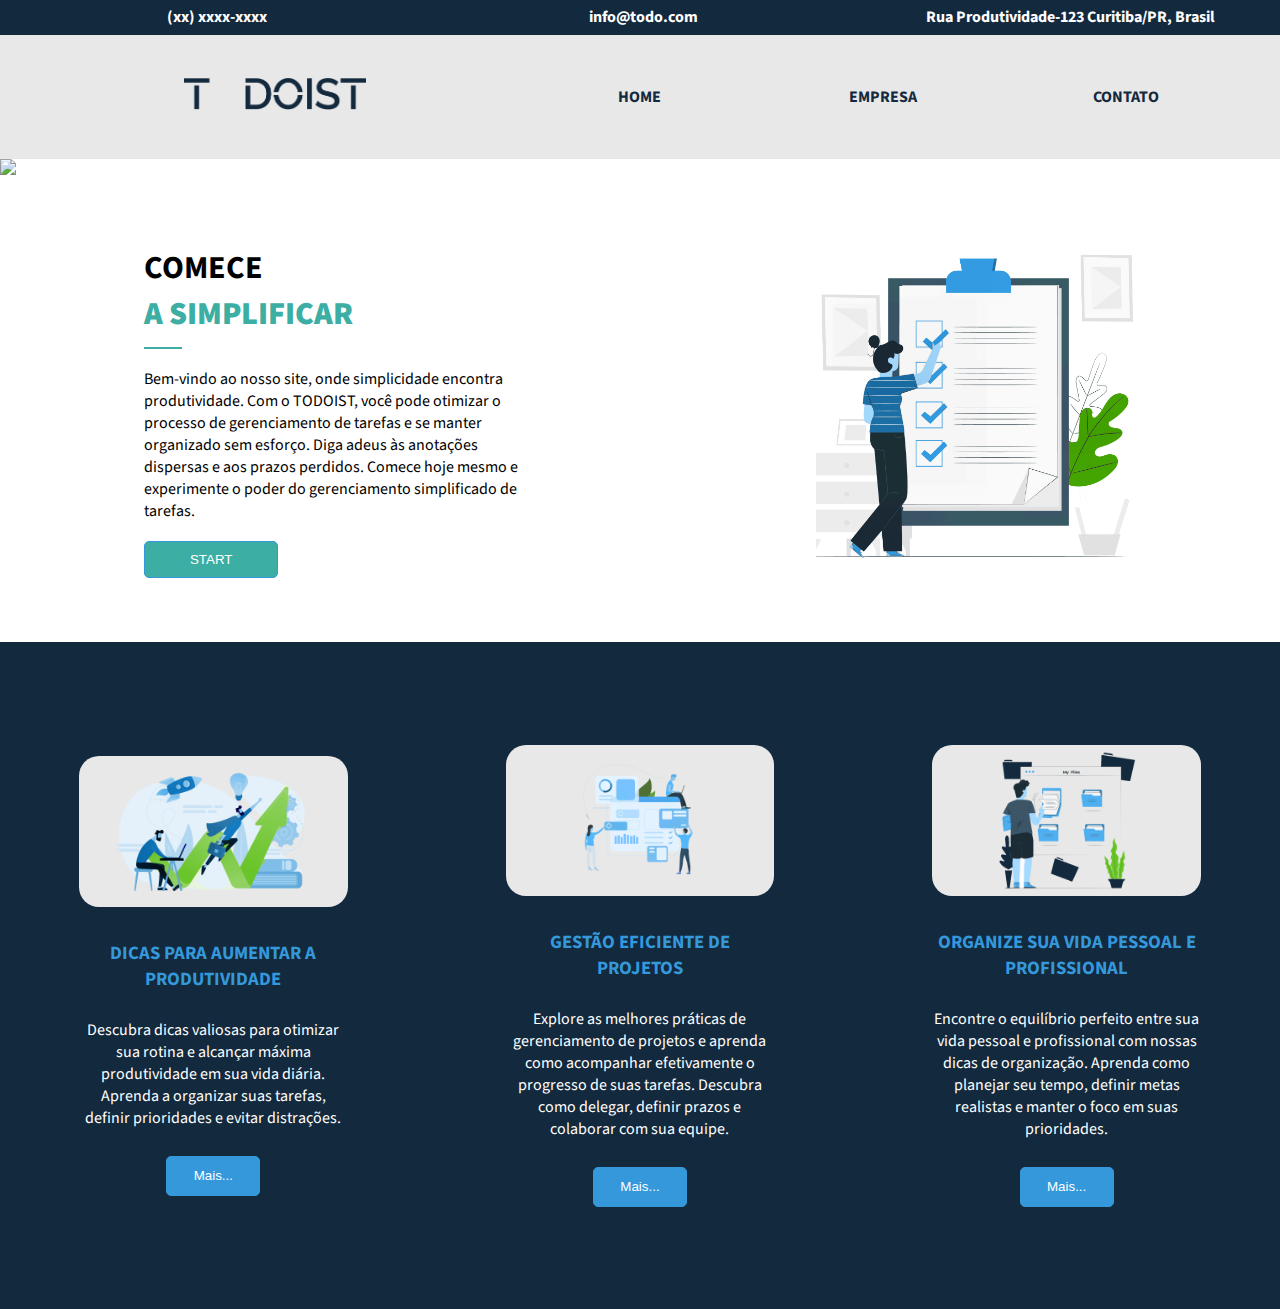
==== public/index.html @ 7683a64b "Tradução e ajuste na navbar" ====
<!DOCTYPE html>
<html lang="en">
<head>

    <meta charset="UTF-8">
    <meta http-equiv="X-UA-Compatible" content="IE=edge">
    <meta name="viewport" content="width=device-width, initial-scale=1.0">

    <script type="module" src="https://unpkg.com/ionicons@7.1.0/dist/ionicons/ionicons.esm.js"></script>
    <script nomodule src="https://unpkg.com/ionicons@7.1.0/dist/ionicons/ionicons.js"></script>
    <script src="../js/server.js"></script>

    <link rel="stylesheet" href="https://cdnjs.cloudflare.com/ajax/libs/animate.css/4.1.1/animate.min.css"/>    
    <link rel="icon" href="../img/favicon.png">
    <link rel="stylesheet" href="../css/style.css">

    <title>TODOIST</title>
</head>
<body>
    <header>
        <nav class="navbar">
            <div class="container">
                <div class="top">
                    <a href="#"><ion-icon name="call"></ion-icon>&nbsp;(xx) xxxx-xxxx</a>
                </div>
                <div class="top">
                    <a href="#"><ion-icon name="mail-outline"></ion-icon>&nbsp;info@todo.com</a>
                </div>
                <div class="top">
                    <a href="#"><ion-icon name="location"></ion-icon>&nbsp;Rua Produtividade-123 Curitiba/PR, Brasil</a>
                </div>
            </div>
            <div class="container-nav">
                <div class="show-top-nav">
                    <ion-icon name="menu"></ion-icon>
                </div>
                <div class="nav-logo-div">
                    <a href="#">
                        <img class="nav-logo" src="../img/empty-logo.png">
                    </a>
                    <ion-icon class="logo-icon animate__animated animate__bounceIn" name="checkmark-circle-outline">
                </div>
                <div class="top-nav"><a href="#">HOME</a></div>
                <div class="top-nav"><a href="#">EMPRESA</a></div>
                <div class="top-nav "><a href="#">CONTATO</a></div>
            </div>
        </nav>
    </header>
    <main class="main-content">
        <section class="first-section">
            <img class="first-section-img" src="img/first-section-img.png">
        </section>
        <section class="mid-section">
            <div class="mid-container">
                <div class="container-content">
                    <div class="mid-title">
                        <h1 class="animate__flip">COMECE <br/><b class="bold">A SIMPLIFICAR</h1></b>
                        <hr class="mid-line"/>
                    </div>
                    <div class="mid-text">
                        Bem-vindo ao nosso site, onde simplicidade encontra produtividade. 
                        Com o TODOIST, você pode otimizar o processo de gerenciamento de tarefas e se manter organizado sem esforço. 
                        Diga adeus às anotações dispersas e aos prazos perdidos. 
                        Comece hoje mesmo e experimente o poder do gerenciamento simplificado de tarefas.
                    </div>
                    <div class="mid-button">
                        <a href="#"><button target="_blank" class="start-button"><ion-icon class="start-icon" name="checkmark-circle-outline"></ion-icon>START</button></a>
                    </div>
                </div>
                <div class="mid-img">
                    <img class="mid-section-img" src="../img/mid-section-img.png">
                </div>
            </div>
        </section>
        <section class="footer">
            <div class="container-footer">
                <div class="footer-content">
                    <div class="footer-img">
                        <img class="image-content" src="../img/boost.png" >
                    </div>
                    <div class="footer-title">
                        <h3>DICAS PARA AUMENTAR A PRODUTIVIDADE</h3>
                    </div>
                    <div class="footer-text">
                        Descubra dicas valiosas para otimizar sua rotina e alcançar máxima produtividade em sua vida diária.
                        Aprenda a organizar suas tarefas, definir prioridades e evitar distrações.
                    </div>
                    <div class="footer-button">
                        <a href="#">
                            <button class="more-button">Mais...</button>
                        </a>
                    </div>                </div>
                <div class="footer-content">
                    <div class="footer-img">
                        <img class="image-content" src="../img/manage.png" >
                    </div>
                    <div class="footer-title">
                        <h3>GESTÃO EFICIENTE DE PROJETOS<h3>
                    </div>
                    <div class="footer-text">
                        Explore as melhores práticas de gerenciamento de projetos e aprenda como acompanhar efetivamente o progresso de suas tarefas.
                        Descubra como delegar, definir prazos e colaborar com sua equipe.
                    </div>
                    <div class="footer-button">
                        <a href="#">
                            <button class="more-button">Mais...</button>
                        </a>
                    </div>                </div>
                <div class="footer-content">
                    <div class="footer-img">
                        <img class="image-content" src="../img/organize.png" >
                    </div>
                    <div class="footer-title">
                        <h3>ORGANIZE SUA VIDA PESSOAL E PROFISSIONAL</h3>
                    </div>
                    <div class="footer-text">
                        Encontre o equilíbrio perfeito entre sua vida pessoal e profissional com nossas dicas de organização.
                        Aprenda como planejar seu tempo, definir metas realistas e manter o foco em suas prioridades.
                    </div>
                    <div class="footer-button">
                        <a href="#">
                            <button class="more-button">Mais...</button>
                        </a>
                    </div>
                </div>
            </div>
        </section>
    </main>
    
    
</body>
</html>
---- css/style.css ----
@import url('https://fonts.googleapis.com/css2?family=Source+Sans+Pro:wght@300;700&display=swap');

:root {
    --color-navy-blue: #13293D;
    --color-light-blue: #3CAEA3;
    --accent-blue: #3498db;
    --color-lime-green: #62B726;
    --color-light-gray: #E8E8E8;
    --color-white: #FFFFFF;
    --color-black: #000000;
} 

html {
    font-family: 'Source Sans Pro', sans-serif;
}

* {
    margin: 0;
    padding: 0;
    box-sizing: border-box;
}

a:hover {
    opacity: 70%;
    cursor: pointer;
}

button {
    cursor: pointer;
}

.navbar {
    width: 100%;
    height: auto;
    font-weight: 700;
}

.container {
    background-color: var(--color-navy-blue);
    color: var(--color-white);
    display: flex;
    justify-content: space-around;
    flex-direction: row;
    text-align: center;
    align-items: center;
}

.container a{
    display: flex;
    text-decoration: none;
    color: var(--color-white);
    align-items: center;
}

.top {
    display:flex;
    width: 25%;
    padding: 0.5%;
    display: flex;
    align-items: center;
    justify-content: center;
    text-align: center;
}

.top ion-icon {
    margin-right: 5px;
    font-size: 24px;
}

.show-top-nav {
    display: none;
}

.container-nav {
    color: var(--color-navy-blue);
    display: flex;
    height: auto;
    justify-content: space-around;
    flex-direction: row;
    text-align: center;
    background-color: var(--color-light-gray);
    align-items: center;
    padding: 2.5%;
}

.container-nav a{
    text-decoration: none;
    color: var(--color-navy-blue);
}

.nav-logo-div{
    width:30%;
}

.logo-icon {
    color: var(--color-light-blue);
    position: absolute;
    font-size: 3.3vw; 
    margin-left: -12.7%;
    margin-top: 0.5%;
    transform: translate(0, -50%);
}

.nav-logo {
    width:50%;
    height:auto;
    padding-top: 3%;
    padding-bottom: 3%;
}

.top-nav {
    width: 10%;
}

.first-section {
    width: 100%;
    height:auto;
}

.first-section-img {
    width: 100%;
}

.mid-container {
    display: flex;
    justify-content: space-around;
    align-items: flex-start;
    height: auto;
    padding-top: 5%;
    padding-bottom: 5%;
}

.container-content {
    display: flex;
    flex-direction: column;
    width: 30%;
    height: 50%;
    align-self: center;
}

.mid-title {
    padding-bottom: 5%;
    font-weight: 700;
}

.mid-line {
    border: none; 
    height: 2px; 
    background-color: var(--color-light-blue);
    margin-top: 10px;
    width: 10%;
}
  

.bold {
    color: var(--color-light-blue);
}

.mid-text {
    padding-bottom: 5%;
}

.mid-button {
    width: 100%;
}

.start-button {
    width: 35%;
    border: solid 0.5px var(--accent-blue);
    border-radius: 5px;
    background-color: var(--color-light-blue);
    color: var(--color-white);
    padding: 10px;
    text-align: center;
    position: relative;
}
  
.start-icon {
    position: absolute;
    left: 10px; /* ajuste a posição horizontal conforme necessário */
    top: 50%;
    transform: translateY(-55%);
    font-size: 20px; 
}

.mid-img {
    width: 25%;
    align-self: center;
}

.mid-section-img {
    width: 100%;
}

.container-footer{
    display: flex;
    flex-direction: row;
    background-color: var(--color-navy-blue);
    color: var(--color-white);
    justify-content: space-around;
    align-items: center;
    height: auto;
    padding-top: 5%;
    padding-bottom: 5%;
}

.footer-content {
    width: 25%;
    text-align: center;
    margin: 1%;
    padding: 2%;
}

.footer-img {
    padding-bottom: 10%;
    width: 100%;
}

.image-content {
    width: 100%;
    border-radius: 20px;
}

.footer-title {
    padding-bottom: 10%;
    font-weight: 700;
    color: var(--accent-blue);
    
}

.footer-text {
    padding-bottom: 10%;
}

.footer-button {
    height: 40px;
}

.more-button {
    width: 35%;
    height: 100%;
    border: solid 0.5px var(--accent-blue);
    border-radius: 5px;
    background-color: var(--accent-blue);
    color: var(--color-white);
}

@media (max-width: 750px) {

    .container {
      display:none;
    }

    .container-nav {
        display: flex;
        align-items: center;
        justify-content: center;
    }

    .show-top-nav {
        padding-left:10px;
        padding-right:10px;
        width:10%;
    }

    .nav-logo-div {
        justify-self: center;
        margin-left: 25%;
        margin-right: auto;
    }

    .top-nav {
        display:none;
    }

    .show-top-nav {
        display:inline-flex;
    }

    .mid-container {
        flex-direction: column;
    }

    .mid-text {
        padding-left:15%;
        padding-right:15%;
    }

    .mid-line {
        width: 100%;
    }

    .container-content {
        width: 90%;
        align-items: center;
        justify-content: center;
        text-align: center;
        order: 2;
    }

    .container-footer{ 
        flex-direction: column;
    }

    .footer-content {
        width: 60%;
        padding: 5%;
    }

}
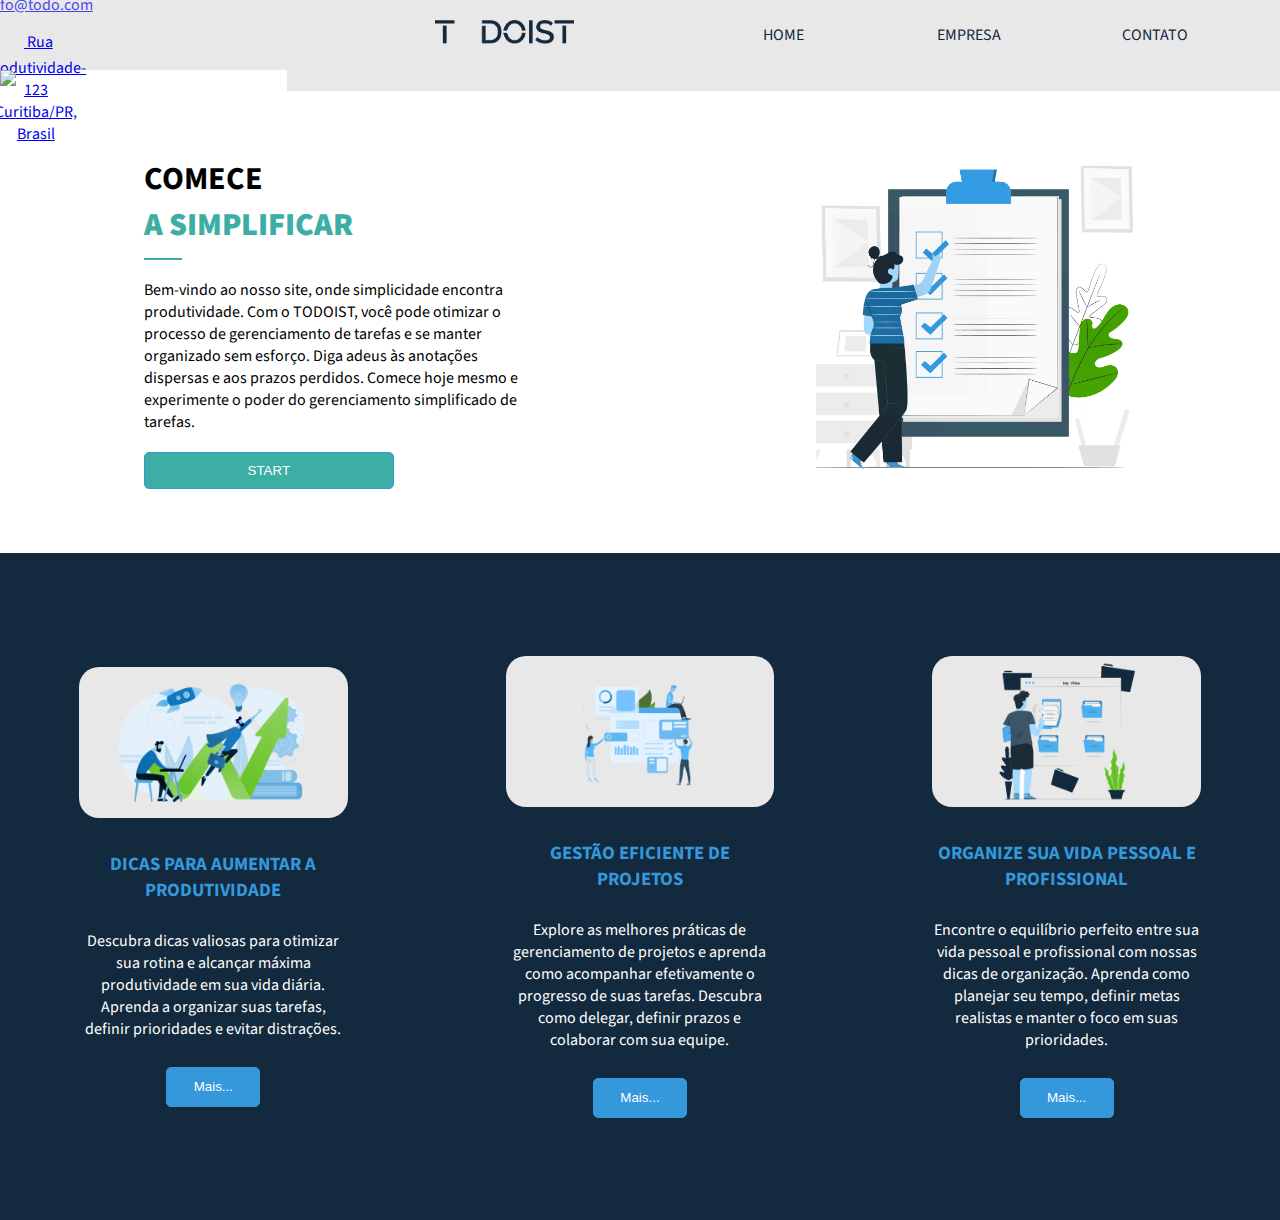
==== commit 9724037e: "adjusts" ====
--- a/public/index.html
+++ b/public/index.html
@@ -1,132 +1,132 @@
-<!DOCTYPE html>
-<html lang="en">
-<head>
-
-    <meta charset="UTF-8">
-    <meta http-equiv="X-UA-Compatible" content="IE=edge">
-    <meta name="viewport" content="width=device-width, initial-scale=1.0">
-
-    <script type="module" src="https://unpkg.com/ionicons@7.1.0/dist/ionicons/ionicons.esm.js"></script>
-    <script nomodule src="https://unpkg.com/ionicons@7.1.0/dist/ionicons/ionicons.js"></script>
-    <script src="../js/server.js"></script>
-
-    <link rel="stylesheet" href="https://cdnjs.cloudflare.com/ajax/libs/animate.css/4.1.1/animate.min.css"/>    
-    <link rel="icon" href="../img/favicon.png">
-    <link rel="stylesheet" href="../css/style.css">
-
-    <title>TODOIST</title>
-</head>
-<body>
-    <header>
-        <nav class="navbar">
-            <div class="container">
-                <div class="top">
-                    <a href="#"><ion-icon name="call"></ion-icon>&nbsp;(xx) xxxx-xxxx</a>
-                </div>
-                <div class="top">
-                    <a href="#"><ion-icon name="mail-outline"></ion-icon>&nbsp;info@todo.com</a>
-                </div>
-                <div class="top">
-                    <a href="#"><ion-icon name="location"></ion-icon>&nbsp;Rua Produtividade-123 Curitiba/PR, Brasil</a>
-                </div>
-            </div>
-            <div class="container-nav">
-                <div class="show-top-nav">
-                    <ion-icon name="menu"></ion-icon>
-                </div>
-                <div class="nav-logo-div">
-                    <a href="#">
-                        <img class="nav-logo" src="../img/empty-logo.png">
-                    </a>
-                    <ion-icon class="logo-icon animate__animated animate__bounceIn" name="checkmark-circle-outline">
-                </div>
-                <div class="top-nav"><a href="#">HOME</a></div>
-                <div class="top-nav"><a href="#">EMPRESA</a></div>
-                <div class="top-nav "><a href="#">CONTATO</a></div>
-            </div>
-        </nav>
-    </header>
-    <main class="main-content">
-        <section class="first-section">
-            <img class="first-section-img" src="img/first-section-img.png">
-        </section>
-        <section class="mid-section">
-            <div class="mid-container">
-                <div class="container-content">
-                    <div class="mid-title">
-                        <h1 class="animate__flip">COMECE <br/><b class="bold">A SIMPLIFICAR</h1></b>
-                        <hr class="mid-line"/>
-                    </div>
-                    <div class="mid-text">
-                        Bem-vindo ao nosso site, onde simplicidade encontra produtividade. 
-                        Com o TODOIST, você pode otimizar o processo de gerenciamento de tarefas e se manter organizado sem esforço. 
-                        Diga adeus às anotações dispersas e aos prazos perdidos. 
-                        Comece hoje mesmo e experimente o poder do gerenciamento simplificado de tarefas.
-                    </div>
-                    <div class="mid-button">
-                        <a href="#"><button target="_blank" class="start-button"><ion-icon class="start-icon" name="checkmark-circle-outline"></ion-icon>START</button></a>
-                    </div>
-                </div>
-                <div class="mid-img">
-                    <img class="mid-section-img" src="../img/mid-section-img.png">
-                </div>
-            </div>
-        </section>
-        <section class="footer">
-            <div class="container-footer">
-                <div class="footer-content">
-                    <div class="footer-img">
-                        <img class="image-content" src="../img/boost.png" >
-                    </div>
-                    <div class="footer-title">
-                        <h3>DICAS PARA AUMENTAR A PRODUTIVIDADE</h3>
-                    </div>
-                    <div class="footer-text">
-                        Descubra dicas valiosas para otimizar sua rotina e alcançar máxima produtividade em sua vida diária.
-                        Aprenda a organizar suas tarefas, definir prioridades e evitar distrações.
-                    </div>
-                    <div class="footer-button">
-                        <a href="#">
-                            <button class="more-button">Mais...</button>
-                        </a>
-                    </div>                </div>
-                <div class="footer-content">
-                    <div class="footer-img">
-                        <img class="image-content" src="../img/manage.png" >
-                    </div>
-                    <div class="footer-title">
-                        <h3>GESTÃO EFICIENTE DE PROJETOS<h3>
-                    </div>
-                    <div class="footer-text">
-                        Explore as melhores práticas de gerenciamento de projetos e aprenda como acompanhar efetivamente o progresso de suas tarefas.
-                        Descubra como delegar, definir prazos e colaborar com sua equipe.
-                    </div>
-                    <div class="footer-button">
-                        <a href="#">
-                            <button class="more-button">Mais...</button>
-                        </a>
-                    </div>                </div>
-                <div class="footer-content">
-                    <div class="footer-img">
-                        <img class="image-content" src="../img/organize.png" >
-                    </div>
-                    <div class="footer-title">
-                        <h3>ORGANIZE SUA VIDA PESSOAL E PROFISSIONAL</h3>
-                    </div>
-                    <div class="footer-text">
-                        Encontre o equilíbrio perfeito entre sua vida pessoal e profissional com nossas dicas de organização.
-                        Aprenda como planejar seu tempo, definir metas realistas e manter o foco em suas prioridades.
-                    </div>
-                    <div class="footer-button">
-                        <a href="#">
-                            <button class="more-button">Mais...</button>
-                        </a>
-                    </div>
-                </div>
-            </div>
-        </section>
-    </main>
-    
-    
-</body>
+<!DOCTYPE html>
+<html lang="en">
+<head>
+
+    <meta charset="UTF-8">
+    <meta http-equiv="X-UA-Compatible" content="IE=edge">
+    <meta name="viewport" content="width=device-width, initial-scale=1.0">
+
+    <script type="module" src="https://unpkg.com/ionicons@7.1.0/dist/ionicons/ionicons.esm.js"></script>
+    <script nomodule src="https://unpkg.com/ionicons@7.1.0/dist/ionicons/ionicons.js"></script>
+    <script src="../js/server.js"></script>
+
+    <link rel="stylesheet" href="https://cdnjs.cloudflare.com/ajax/libs/animate.css/4.1.1/animate.min.css"/>    
+    <link rel="icon" href="../img/favicon.png">
+    <link rel="stylesheet" href="../css/style.css">
+
+    <title>TODOIST</title>
+</head>
+<body>
+    <header>
+        <nav class="navbar">
+            <div class="container">
+                <div class="top">
+                    <a href="#"><ion-icon name="call"></ion-icon>&nbsp;(xx) xxxx-xxxx</a>
+                </div>
+                <div class="top">
+                    <a href="#"><ion-icon name="mail-outline"></ion-icon>&nbsp;info@todo.com</a>
+                </div>
+                <div class="top">
+                    <a href="#"><ion-icon name="location"></ion-icon>&nbsp;Rua Produtividade-123 Curitiba/PR, Brasil</a>
+                </div>
+            </div>
+            <div class="container-nav">
+                <div class="show-top-nav">
+                    <ion-icon name="menu"></ion-icon>
+                </div>
+                <div class="nav-logo-div">
+                    <a href="#">
+                        <img class="nav-logo" src="../img/empty-logo.png">
+                    </a>
+                    <ion-icon class="logo-icon animate__animated animate__bounceIn" name="checkmark-circle-outline">
+                </div>
+                <div class="top-nav"><a href="#">HOME</a></div>
+                <div class="top-nav"><a href="#">EMPRESA</a></div>
+                <div class="top-nav "><a href="#">CONTATO</a></div>
+            </div>
+        </nav>
+    </header>
+    <main class="main-content">
+        <section class="first-section">
+            <img class="first-section-img" src="img/first-section-img.png">
+        </section>
+        <section class="mid-section">
+            <div class="mid-container">
+                <div class="container-content">
+                    <div class="mid-title">
+                        <h1 class="animate__flip">COMECE <br/><b class="bold">A SIMPLIFICAR</h1></b>
+                        <hr class="mid-line"/>
+                    </div>
+                    <div class="mid-text">
+                        Bem-vindo ao nosso site, onde simplicidade encontra produtividade. 
+                        Com o TODOIST, você pode otimizar o processo de gerenciamento de tarefas e se manter organizado sem esforço. 
+                        Diga adeus às anotações dispersas e aos prazos perdidos. 
+                        Comece hoje mesmo e experimente o poder do gerenciamento simplificado de tarefas.
+                    </div>
+                    <div class="mid-button">
+                        <a href="#"><button target="_blank" class="start-button"><ion-icon class="start-icon" name="checkmark-circle-outline"></ion-icon>START</button></a>
+                    </div>
+                </div>
+                <div class="mid-img">
+                    <img class="mid-section-img" src="../img/mid-section-img.png">
+                </div>
+            </div>
+        </section>
+        <section class="footer">
+            <div class="container-footer">
+                <div class="footer-content">
+                    <div class="footer-img">
+                        <img class="image-content" src="../img/boost.png" >
+                    </div>
+                    <div class="footer-title">
+                        <h3>DICAS PARA AUMENTAR A PRODUTIVIDADE</h3>
+                    </div>
+                    <div class="footer-text">
+                        Descubra dicas valiosas para otimizar sua rotina e alcançar máxima produtividade em sua vida diária.
+                        Aprenda a organizar suas tarefas, definir prioridades e evitar distrações.
+                    </div>
+                    <div class="footer-button">
+                        <a href="#">
+                            <button class="more-button">Mais...</button>
+                        </a>
+                    </div>                </div>
+                <div class="footer-content">
+                    <div class="footer-img">
+                        <img class="image-content" src="../img/manage.png" >
+                    </div>
+                    <div class="footer-title">
+                        <h3>GESTÃO EFICIENTE DE PROJETOS<h3>
+                    </div>
+                    <div class="footer-text">
+                        Explore as melhores práticas de gerenciamento de projetos e aprenda como acompanhar efetivamente o progresso de suas tarefas.
+                        Descubra como delegar, definir prazos e colaborar com sua equipe.
+                    </div>
+                    <div class="footer-button">
+                        <a href="#">
+                            <button class="more-button">Mais...</button>
+                        </a>
+                    </div>                </div>
+                <div class="footer-content">
+                    <div class="footer-img">
+                        <img class="image-content" src="../img/organize.png" >
+                    </div>
+                    <div class="footer-title">
+                        <h3>ORGANIZE SUA VIDA PESSOAL E PROFISSIONAL</h3>
+                    </div>
+                    <div class="footer-text">
+                        Encontre o equilíbrio perfeito entre sua vida pessoal e profissional com nossas dicas de organização.
+                        Aprenda como planejar seu tempo, definir metas realistas e manter o foco em suas prioridades.
+                    </div>
+                    <div class="footer-button">
+                        <a href="#">
+                            <button class="more-button">Mais...</button>
+                        </a>
+                    </div>
+                </div>
+            </div>
+        </section>
+    </main>
+    
+    
+</body>
 </html>--- a/css/style.css
+++ b/css/style.css
@@ -1,4 +1,3 @@
-
 @import url('https://fonts.googleapis.com/css2?family=Source+Sans+Pro:wght@300;700&display=swap');
 
 :root {
@@ -9,7 +8,7 @@
     --color-light-gray: #E8E8E8;
     --color-white: #FFFFFF;
     --color-black: #000000;
-} 
+}
 
 html {
     font-family: 'Source Sans Pro', sans-serif;
@@ -21,6 +20,15 @@
     box-sizing: border-box;
 }
 
+input:hover {
+    cursor: pointer;
+}
+
+input[type="search"]::-webkit-search-cancel-button {
+    -webkit-appearance: none;
+
+}
+
 a:hover {
     opacity: 70%;
     cursor: pointer;
@@ -30,13 +38,13 @@
     cursor: pointer;
 }
 
-.navbar {
+.navbar-landing {
     width: 100%;
     height: auto;
     font-weight: 700;
 }
 
-.container {
+.container-landing {
     background-color: var(--color-navy-blue);
     color: var(--color-white);
     display: flex;
@@ -46,7 +54,7 @@
     align-items: center;
 }
 
-.container a{
+.container-landing a {
     display: flex;
     text-decoration: none;
     color: var(--color-white);
@@ -54,7 +62,7 @@
 }
 
 .top {
-    display:flex;
+    display: flex;
     width: 25%;
     padding: 0.5%;
     display: flex;
@@ -84,27 +92,27 @@
     padding: 2.5%;
 }
 
-.container-nav a{
+.container-nav a {
     text-decoration: none;
     color: var(--color-navy-blue);
 }
 
-.nav-logo-div{
-    width:30%;
+.nav-logo-div {
+    width: 30%;
 }
 
 .logo-icon {
     color: var(--color-light-blue);
     position: absolute;
-    font-size: 3.3vw; 
+    font-size: 3.3vw;
     margin-left: -12.7%;
     margin-top: 0.5%;
     transform: translate(0, -50%);
 }
 
 .nav-logo {
-    width:50%;
-    height:auto;
+    width: 50%;
+    height: auto;
     padding-top: 3%;
     padding-bottom: 3%;
 }
@@ -115,7 +123,7 @@
 
 .first-section {
     width: 100%;
-    height:auto;
+    height: auto;
 }
 
 .first-section-img {
@@ -129,6 +137,7 @@
     height: auto;
     padding-top: 5%;
     padding-bottom: 5%;
+    background-color: var(--color-white);
 }
 
 .container-content {
@@ -145,13 +154,13 @@
 }
 
 .mid-line {
-    border: none; 
-    height: 2px; 
+    border: none;
+    height: 2px;
     background-color: var(--color-light-blue);
     margin-top: 10px;
     width: 10%;
 }
-  
+
 
 .bold {
     color: var(--color-light-blue);
@@ -166,7 +175,7 @@
 }
 
 .start-button {
-    width: 35%;
+    width: 65%;
     border: solid 0.5px var(--accent-blue);
     border-radius: 5px;
     background-color: var(--color-light-blue);
@@ -175,13 +184,14 @@
     text-align: center;
     position: relative;
 }
-  
+
 .start-icon {
     position: absolute;
-    left: 10px; /* ajuste a posição horizontal conforme necessário */
+    left: 10px;
+    /* ajuste a posição horizontal conforme necessário */
     top: 50%;
     transform: translateY(-55%);
-    font-size: 20px; 
+    font-size: 20px;
 }
 
 .mid-img {
@@ -193,7 +203,40 @@
     width: 100%;
 }
 
-.container-footer{
+.email-form {
+    width: 70%;
+}
+
+#floatingTextarea {
+    height: 100px;
+    margin-bottom: 10px;
+}
+
+.contact-section {
+    display: flex;
+    justify-content: center;
+    align-items:center;
+    background-color: var(--color-light-gray);
+    padding: 60px;
+}
+
+.contact-title {
+    display: flex;
+    align-items: center;
+    padding: 20px;
+}
+
+.container-email {
+    display: flex;
+    justify-content: space-between;
+}
+
+.item-mail {
+    width: 48%;
+}
+
+
+.container-footer {
     display: flex;
     flex-direction: row;
     background-color: var(--color-navy-blue);
@@ -226,7 +269,7 @@
     padding-bottom: 10%;
     font-weight: 700;
     color: var(--accent-blue);
-    
+
 }
 
 .footer-text {
@@ -246,10 +289,742 @@
     color: var(--color-white);
 }
 
-@media (max-width: 750px) {
-
+.register-page {
+    width: 100%;
+    height: 100vh;
+    overflow-y: hidden;
+    overflow-x: hidden;
+}
+
+.custom-shape-divider-bottom-1684616473 {
+    position: absolute;
+    bottom: 0;
+    left: 0;
+    width: 100%;
+    overflow: hidden;
+    line-height: 0;
+    transform: rotate(180deg);
+}
+
+.custom-shape-divider-bottom-1684616473 svg {
+    position: relative;
+    display: block;
+    width: calc(100% + 1.3px);
+    height: 200%;
+}
+
+.custom-shape-divider-top-1684636018 {
+    position: absolute;
+    top: 0;
+    left: 0;
+    width: 100%;
+    overflow: hidden;
+    line-height: 0;
+    transform: rotate(180deg);
+}
+
+.custom-shape-divider-top-1684636018 svg {
+    position: relative;
+    display: block;
+    width: calc(100% + 1.3px);
+    height: 200%;
+}
+
+.custom-shape-divider-bottom-1684616473,
+.custom-shape-divider-top-1684636018 .shape-fill {
+    fill: var(--color-light-blue);
+}
+
+.container-login-input {
+    width: 100%;
+    display: flex;
+    align-items: center;
+    justify-content: center;
+    position: relative;
+}
+
+.login-form {
+    background-color: transparent;
+    width: 100%;
+    border: 1px solid var(--color-white);
+    border-radius: 15px;
+    height: 45px;
+    padding-left: 15%;
+    position: relative;
+    color: var(--color-white)
+}
+
+.login-form::placeholder {
+    color: var(--color-white);
+    opacity: 50%;
+}
+
+.login-icon {
+    display: flex;
+    background-color: transparent;
+    border-radius: 15px;
+    height: 45px;
+    width: 45px;
+    position: absolute;
+    align-items: center;
+    justify-content: center;
+    left: 10px;
+    opacity: 50%;
+}
+
+.login-submit {
+    background-color: transparent;
+    width: 90%;
+    height: 45px;
+    border: 2px solid var(--color-lime-green);
+    border-radius: 15px;
+    color: var(--color-lime-green);
+    margin: 10px;
+    position: relative;
+}
+
+.login-submit:hover {
+    background-color: var(--color-lime-green);
+    color: var(--color-white)
+}
+
+.login-button {
+    width: 100%;
+}
+
+.link-form {
+    text-decoration: none;
+    color: var(--color-light-blue);
+    font-style: italic;
+    margin-left: 5px;
+}
+
+.link-form:hover {
+    text-decoration: underline;
+}
+
+.submit-container {
+    display: flex;
+    width: 100%;
+    align-items: center;
+    justify-content: center;
+    text-align: center;
+    flex-direction: column;
+    position: relative;
+}
+
+.link-container {
+    display: inline-block;
+}
+
+.login-title {
+    margin: 10px;
+}
+
+.register-container {
+    background-color: var(--color-navy-blue);
+    width: 100%;
+    height: 100%;
+    display: flex;
+    justify-content: center;
+    align-items: center;
+    text-align: center;
+    color: var(--color-white);
+    flex-direction: column;
+}
+
+.register-form {
+    width: 300px;
+    margin: 0 auto;
+    display: flex;
+    flex-direction: column;
+    align-items: center;
+}
+
+.login-form {
+    width: 100%;
+    margin: 10px;
+}
+
+.sidebar-container {
+    background-color: var(--color-navy-blue);
+    width: 18%;
+    height: 100vh;
+    color: var(--color-light-gray);
+    display: flex;
+    flex-direction: column;
+    position: fixed;
+}
+
+#sidebar-img {
+    width: 70%;
+    margin: 15% 10% 10% 10%;
+}
+
+.sidebar-logo-icon {
+    color: var(--color-light-blue);
+    position: absolute;
+    font-size: 2.9vw;
+    margin-left: -72%;
+    margin-top: 16.5%;
+    transform: translate(0, -50%);
+}
+
+.sidebar-item {
+    display: flex;
+    width: 100%;
+    height: 60px;
+    color: var(--color-light-gray);
+    align-items: center;
+    padding-left: 15%;
+}
+
+.sidebar-item a {
+    color: var(--color-light-gray);
+    text-decoration: none;
+    width: 100%;
+    align-self: center;
+    font-weight: 600;
+}
+
+.active {
+    background-color: rgba(255, 255, 255, 0.18);
+    border-top-right-radius: 100px;
+    border-bottom-right-radius: 100px;
+    width: 90%;
+}
+
+.sidebar-item .sidebar-icon {
+    margin-right: 5%;
+}
+
+.container-logout {
+    display: flex;
+    align-items: center;
+    margin-left: 15%;
+}
+
+.sidebar-logout {
+    margin-top: 250px;
+}
+
+.sidebar-logout hr {
+    margin-left: 10%;
+    margin-bottom: 8%;
+}
+
+#sidebar-logout-img {
+    width: 20%;
+    margin-right: 10px;
+}
+
+.container-logout {
+    color: var(--color-light-gray);
+}
+
+.logout-sidebar-button {
+    width: 100px;
+    height: 30px;
+    margin-left: 35%;
+    border-radius: 4px;
+    border: none;
+    background-color: var(--color-light-blue);
+    color: var(--color-navy-blue);
+    display: flex;
+    align-items: center;
+}
+
+.logout-button {
+    text-decoration: none;
+}
+
+.sidebar-icon-logout {
+    font-size: 20px;
+    margin-right: 5px;
+    margin-left: 15px;
+}
+
+.wrap-contents {
+    width: 100%;
+    display: flex;
+    flex-direction: row;
+}
+
+.dashboard-content {
+    margin-left: 18%;
+    width: 82%;
+    background-color: var(--color-white);
+}
+
+.navbar {
+    display: flex;
+    width: 100%;
+    height: 70px;
+    background-color: var(--color-light-gray);
+    align-items: center;
+    justify-content: space-between;
+}
+
+.nav-search {
+    display: flex;
+    width: 55%;
+    height: 40px;
+    align-items: center;
+}
+
+.searchbar-nav {
+    width: 100%;
+    height: 100%;
+    border: none;
+    padding: 5px;
+    border-top-right-radius: 5px;
+    border-bottom-right-radius: 5px;
+}
+
+.searchbar-nav::placeholder {
+    color: #6E6F72;
+}
+
+.searchbar-nav:focus {
+    outline: none;
+}
+
+.searchbar-icon {
+    margin-left: 3%;
+    width: 10%;
+    padding: 3%;
+    background-color: var(--color-white);
+    height: 100%;
+    display: flex;
+    align-items: center;
+    color: #6E6F72;
+    border-top-left-radius: 5px;
+    border-bottom-left-radius: 5px;
+}
+
+.nav-notifications {
+    font-size: 25px;
+    padding-right: 5px;
+}
+
+.nav-profile {
+    width: 60px;
+    margin-right: 3%;
+    display:flex;
+    justify-content: center;
+    align-items: center;
+}
+
+#nav-profile-img {
+    width: 70%;
+}
+
+.options {
+    display: flex;
+    height: 60px;
+    background-color: var(--color-light-gray);
+    justify-content: space-between;
+}
+
+.options-task {
+    width: 100%;
+    display: flex;
+}
+
+.task-container {
+    display: flex;
+    flex-direction: column;
+    margin-left: 3%;
+    justify-content: center;
+    width: 100%;
+
+}
+
+.task-marker {
+    height: 100%;
+    width: 4px;
+    background-color: var(--accent-blue);
+}
+
+.task-title {
+    margin-bottom: 5px;
+    font-weight: 600;
+    width: 100%;
+
+}
+
+.task-content {
+    color: var(--color-black);
+    opacity: 90%;
+    width: 100%;
+
+}
+
+.content {
+    background-color: var(--color-white);
+    display: flex;
+    height: auto;
+}
+
+.left-content {
+    display: flex;
+    flex-direction: column;
+    width: 60%;
+    height: 80vh;
+}
+
+.notes {
+    width: 100%;
+    height: 20%;
+    display: flex;
+    justify-content: space-between;
+    flex-wrap: wrap;
+}
+
+
+
+.notes-item {
+    background-color: var(--color-lime-green);
+    flex-basis: calc(33.33% - 20px);
+    height: 25%;
+    display: flex;
+    align-items: center;
+    margin: 5px;
+    border-radius: 10px;
+    padding-left: 30px;
+
+}
+
+.show-more-button {
+    width: 100%;
+    background-color: var(--color-light-blue);
+    flex-basis: calc(33.33% - 20px);
+    height: 25%;
+    display: flex;
+    align-items: center;
+    margin: 5px;
+    border: none;
+    border-radius: 10px;
+    padding-left: 30px;
+    display: none;
+}
+
+.statistics {
+    height: 80%;
+    display: flex;
+    flex-direction: column;
+}
+
+.stats {
+    display: flex;
+    justify-content: space-between;
+    margin: 10px 5px;
+}
+
+.stats-item {
+    width: 30%;
+    background-color: var(--color-light-gray);
+    border-radius: 10px;
+    display: flex;
+    align-items: center;
+    justify-content: center;
+    text-align: center;
+    flex-direction: column;
+    padding: 10px;
+}
+
+.number-stats {
+    font-weight: 700;
+    font-size: 30px;
+}
+
+.title-stats {
+    font-weight: 700;
+}
+
+.graphic-container {
+    height: auto;
+    margin: 5px;
+    border-radius: 10px;
+    background-color: var(--color-light-gray);
+}
+
+.graphic-header {
+    display: flex;
+    justify-content: space-between;
+    background-color: #D9D9D9;
+    height: 20%;
+    border-top-left-radius: 10px;
+    border-top-right-radius: 10px;
+    padding: 20px;
+    align-items: center;
+}
+
+.graphic-title {
+    font-weight: 700;
+    font-size: 20px;
+}
+
+.graphic-filter {
+    font-weight: 700;
+    background-color: transparent;
+    border: none;
+}
+
+.graphic-filter option {
+    background-color: #D9D9D9;
+}
+
+.graphic-filter option:hover {
+    color: red;
+}
+
+.graphic-body {
+    width: 100%;
+    height: 250px;
+}
+
+.wrap-calendar {
+    margin-left: 18%;
+    display:flex;
+    flex-direction: column;
+    align-items: center;
+}
+
+.btn-primary {
+    background-color: var(--accent-blue);
+}
+
+.calendar {
+    width: 100%;
+    height: 650px;
+    border-collapse: collapse;
+    font-family: Arial, sans-serif;
+    color: #586A84;
+}
+
+.calendar th,
+.calendar td {
+    padding: 10px;
+    text-align: center;
+    border: 1px solid var(--color-light-gray);
+}
+
+.calendar th {
+    background-color: #f2f2f2;
+}
+
+.calendar-buttons {
+    margin-bottom: 10px;
+    display: flex;
+    justify-content: space-between;
+    align-items: center;
+}
+
+.calendar-buttons button {
+    margin-right: 5px;
+    border: none;
+    font-size: 25px;
+    display: flex;
+    align-items: center;
+    color: #586A84;
+}
+
+.day-div {
+    margin-top:5px;
+    font-size: 12px;
+    background-color: #EEF0F4;
+    width: 20px;
+    height: 20px;
+    border-radius: 100%;
+    display: flex;
+    justify-content: center;
+    align-items: center;
+}
+
+.bottom-div {
+    width:100%;
+    height:100%;
+}
+
+.add-event {
+    background-color: var(--color-navy-blue);
+    width:95%;
+    color:var(--color-light-gray);
+    display:flex;
+    align-items: center;
+    justify-content: center;
+    padding: 20px;
+    border: none;
+    border-radius: 15px;
+    font-size: 18px;
+    margin: 10px;
+    
+}
+
+.wrap-calendar a {
+    width: 100%;
+}
+
+.add-event ion-icon {
+    padding-right: 20px;
+}
+
+.right-content {
+    width: 40%;
+    display:flex;
+    align-items: center;
+    flex-direction: column;
+    height:80vh;
+}
+
+.new-note {
+    width:80%;
+    background-color: var(--accent-blue);
+    margin-top:5px;
+    margin-bottom: 5%;
+    border-radius: 2px;
+    height: 900px;
+    box-shadow: 1px 2px 7px var(--color-navy-blue);
+    display:flex;
+    align-items:center;
+    flex-direction: column;
+}
+
+.quickNote {
+    width: 100%;
+    background-color: transparent;
+    border: none;
+    padding-left: 20px;
+    height: 40px;
+}
+
+#quickNote {
+    height: 100%;
+    padding-top: 20px;
+}
+
+
+.next-tasks-container{
+    width:100%;
+    height:100%;
+    display:flex;
+    flex-direction: column;
+    align-items: center;
+    justify-content: space-around;
+}
+
+.next-task {
+    width: 80%;
+    height:30%;
+    background-color: var(--color-navy-blue);
+    border-radius:20px;
+    margin:10px 0;
+    color: var(--color-white);
+    display:flex;
+    padding:10px;
+    justify-content: space-between;
+}
+
+.line-container {
+    display:flex;
+    flex-direction: column;
+    align-items: center;
+    justify-content: center;
+}
+
+.next-tasks-line{
+    background-color: var(--color-navy-blue);
+    width:1.5px;
+    margin-left: 10px;
+    height: 100%;
+}
+
+.tasks-ellipse {
+    width:10px;
+    height:10px;
+    background-color: var(--color-navy-blue);
+    border-radius: 100%;
+    display:flex;
+    align-items: center;
+    justify-content: center;
+    margin: 4px 0 4px 10px; 
+
+}
+
+.inside-ellipse {
+    width: 8px;
+    height:8px;
+    border-radius: 100%;
+    background-color:var(--color-white);
+    margin: 1px;
+    display: flex;
+    align-items: center;
+    justify-content: center;
+}
+
+.point {
+    background-color:var(--color-navy-blue);
+    width: 6px;
+    height: 6px;
+    border-radius:100%;
+}
+
+.line-wrapper {
+    display:flex;
+    width:100%;
+    height:100%;
+}
+
+.left-content-task, .right-content-task {
+    display:flex;
+    flex-direction: column;
+    justify-content: space-between;
+}
+
+.title-next-task {
+    font-weight: 700;
+    margin-bottom: 10px;
+    margin-right:20px;
+}
+
+.content-next-task {
+    font-size: 14px;
+    margin-right:20px;
+}
+
+.time-next-task {
+    font-size: 13px;
+    margin-right:5px;
+}
+
+.status-next-task {
+    font-size:24px;
+    margin-top:5px;
+}
+
+.right-content-task {
+    width:30%;
+    text-align: end;
+}
+
+.left-content-task {
+    width: 100%;
+}
+
+.next-tasks-title {
+    align-self: first baseline;
+    margin-left: 35px;
+}
+
+
+
+@media (max-width: 770px) {
+
+
+    /* LANDING PAGE */
     .container {
-      display:none;
+        display: none;
     }
 
     .container-nav {
@@ -259,9 +1034,9 @@
     }
 
     .show-top-nav {
-        padding-left:10px;
-        padding-right:10px;
-        width:10%;
+        padding-left: 10px;
+        padding-right: 10px;
+        width: 10%;
     }
 
     .nav-logo-div {
@@ -271,11 +1046,11 @@
     }
 
     .top-nav {
-        display:none;
+        display: none;
     }
 
     .show-top-nav {
-        display:inline-flex;
+        display: inline-flex;
     }
 
     .mid-container {
@@ -283,8 +1058,8 @@
     }
 
     .mid-text {
-        padding-left:15%;
-        padding-right:15%;
+        padding-left: 15%;
+        padding-right: 15%;
     }
 
     .mid-line {
@@ -299,7 +1074,11 @@
         order: 2;
     }
 
-    .container-footer{ 
+    .start-button {
+        width: 40%;
+    }
+
+    .container-footer {
         flex-direction: column;
     }
 
@@ -308,4 +1087,133 @@
         padding: 5%;
     }
 
+    .sidebar-container {
+        width: 8%;
+    }
+
+    .sidebar-text {
+        display:none;
+    }
+
+    .sidebar-item {
+        padding:0;
+        text-align: center;
+    }
+
+    .active {
+        border-radius: 200px;
+        width: 80%;
+        margin-left:10%;
+    }
+
+    .container-logout {
+        display:none;
+    }
+
+    .logout-sidebar-button b {
+        display:none;
+    }
+    
+    .logout-sidebar-button {
+        width: 60%;
+        margin: 0;
+        padding: 0;
+    }
+
+    .sidebar-icon-logout {
+        font-size: 27px;
+    }
+
+    #sidebar-img {
+        display:none;
+    }
+
+    .side-logo {
+        display:flex;
+        align-items:center;
+        justify-content: center;
+        width:100%;
+        height: 70px;
+    }
+
+    .sidebar-logo-icon {
+        font-size: 200%;
+        margin-left: 5%;
+    }
+
+    .logout-sidebar-button {
+        display: none;
+    }
+
+    .logout-button {
+        color: var(--color-light-blue);
+    }
+
+    /* DASHBOARD */
+    .dashboard-content {
+        margin-left: 8%;
+        width: 92%;
+    }
+
+    .left-content {
+        width: 100%;
+        height: 40vh;
+    }
+
+    .right-content {
+        flex-direction: row;
+        width: 100%;
+        padding-left:5px;
+        height:auto;
+        margin-top:20%;
+    }
+
+    .content {
+        flex-direction: column;
+        width: 100%;
+    }
+
+    .new-note {
+        height: 350px;
+    }
+
+    .notes-item {
+        flex-basis: calc(50% - 20px);
+        height: 40%;
+    }
+
+    .show-more-button {
+        display: block;
+    }
+
+    .notes-item:nth-child(n+5) {
+        display: none; /* Oculta as divs a partir da quinta div */
+    }
+
+    .modal-items:nth-child(n+5){
+        display:flex;
+    }
+
+    /* CALENDAR */
+    .wrap-calendar {
+        margin-left: 8%;
+        width: 92%;
+    }
+
+   
+}
+
+@media (max-width: 400px) {
+    .right-content{
+        margin-top: 60%;
+        flex-direction: column;
+    }
+
+    .options {
+        display:none;
+    }
+
+    .content{
+        justify-content: space-around;
+    }
 }